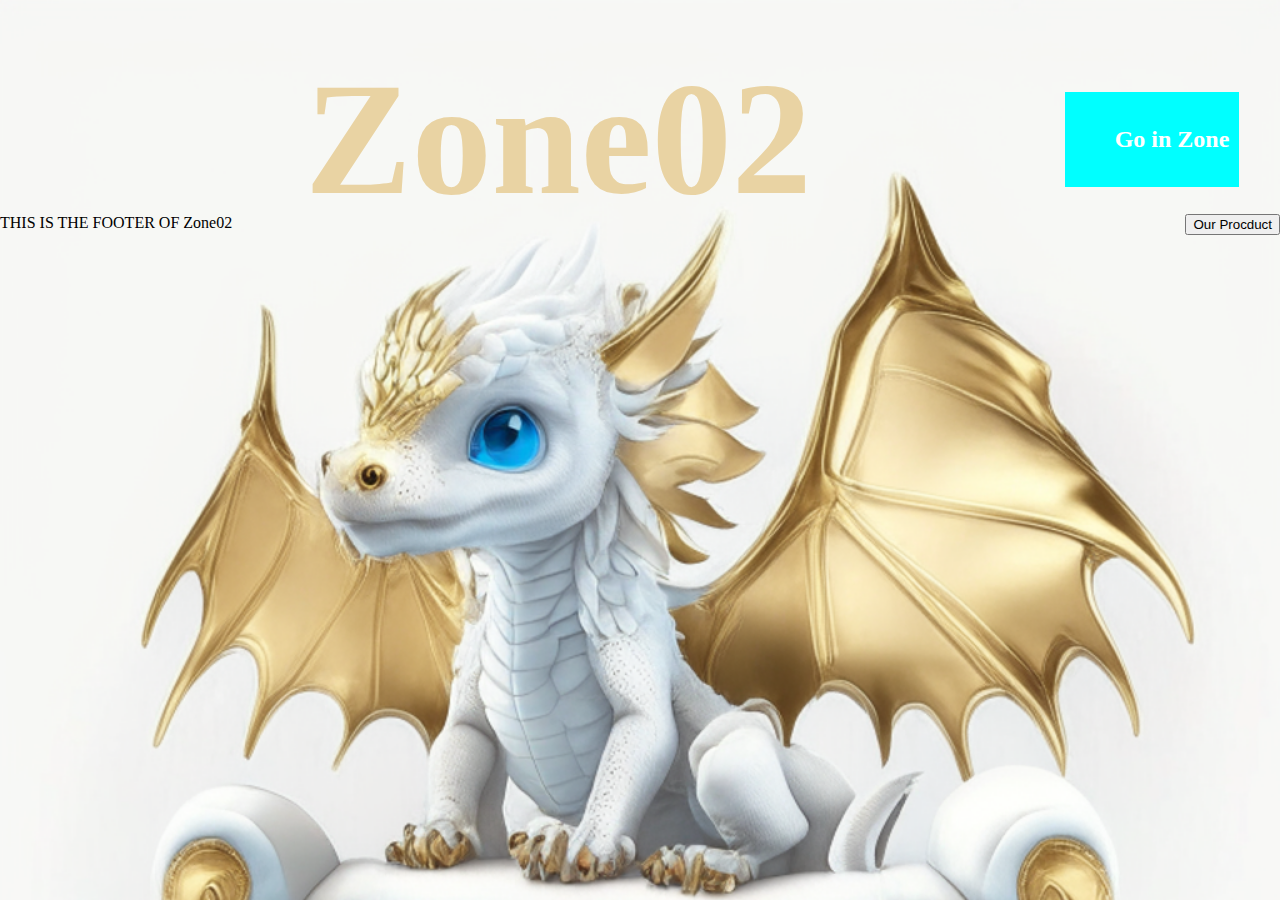
==== index.html @ a874aabd "frist comit" ====
<!DOCTYPE html>
<html lang="en">
<head>
    <meta charset="UTF-8">
    <meta name="viewport" content="width=device-width, initial-scale=1.0">
    <link rel="stylesheet" href="/css/style.css">
    <title>Zone02</title>
    <!--je créer la page dacceuille de mon site  qui  comprend deux section en html et css-->
</head>
<body>
   

   <header>
    <h1>Zone02</h1>
 
        <nav> 
            <ul>
               <li><a href="http://">Go in Zone</a></li>          
               
            </ul>
        </nav>
   </header>
  
   <main>
        <button class="btn">Our Procduct</button>
   </main>

   <footer>

        THIS IS THE FOOTER OF Zone02
   </footer>
</body>
</html>
---- css/style.css ----
body{
    background-image: url("../image/zone9.png");
    background-color: #000;
    height: 100%;
    width: 100%;
    margin: 0;
    justify-content: center;
    align-items: center;
    background-repeat: no-repeat;
    background-size: cover;
    /*display: flex;*/
}

header {   
    width: 100%;
    height: 150px;
    margin: auto;
    justify-content: center; 
    align-items: center;
    margin-top: 5%;
    /*background-color:rgba(255, 215, 0, 0.3);*/
    display: flex;
}

header h1{
    color: #E9D3A3; 
    text-align:center;
    justify-content: flex-end;
    font-size: 10em;
    width: 300px;
    margin-top: 1 px;
    margin-right:370px ;
    padding-top: 0;
    Position: absolute;
}

header nav {
    width: auto;
    background-color: aqua;
    padding: 10px;
    font-size: 1.5em;
    font-weight: bold;
    position: relative;
    left: 40%;

    /*justify-content: space-around;*/
   
}

nav ul{
    display: flex;
}
nav ul li{
    list-style-type: none;
}
nav ul li a{
    text-decoration: none;
    color:#fff;
    text-decoration-style: none;
   
}

main {
  float: right;
}
/*
nav ul li{   
    margin: auto;
    padding: 0;
}
header h1{
    color:#fff;
    text-align: center;
    text-transform: uppercase;
    font-size: 5em;
  
}
main {
    float:initial;
}


.btn{
display: flex;
margin:auto;
margin-top: 50px;
float:left;
}


*/
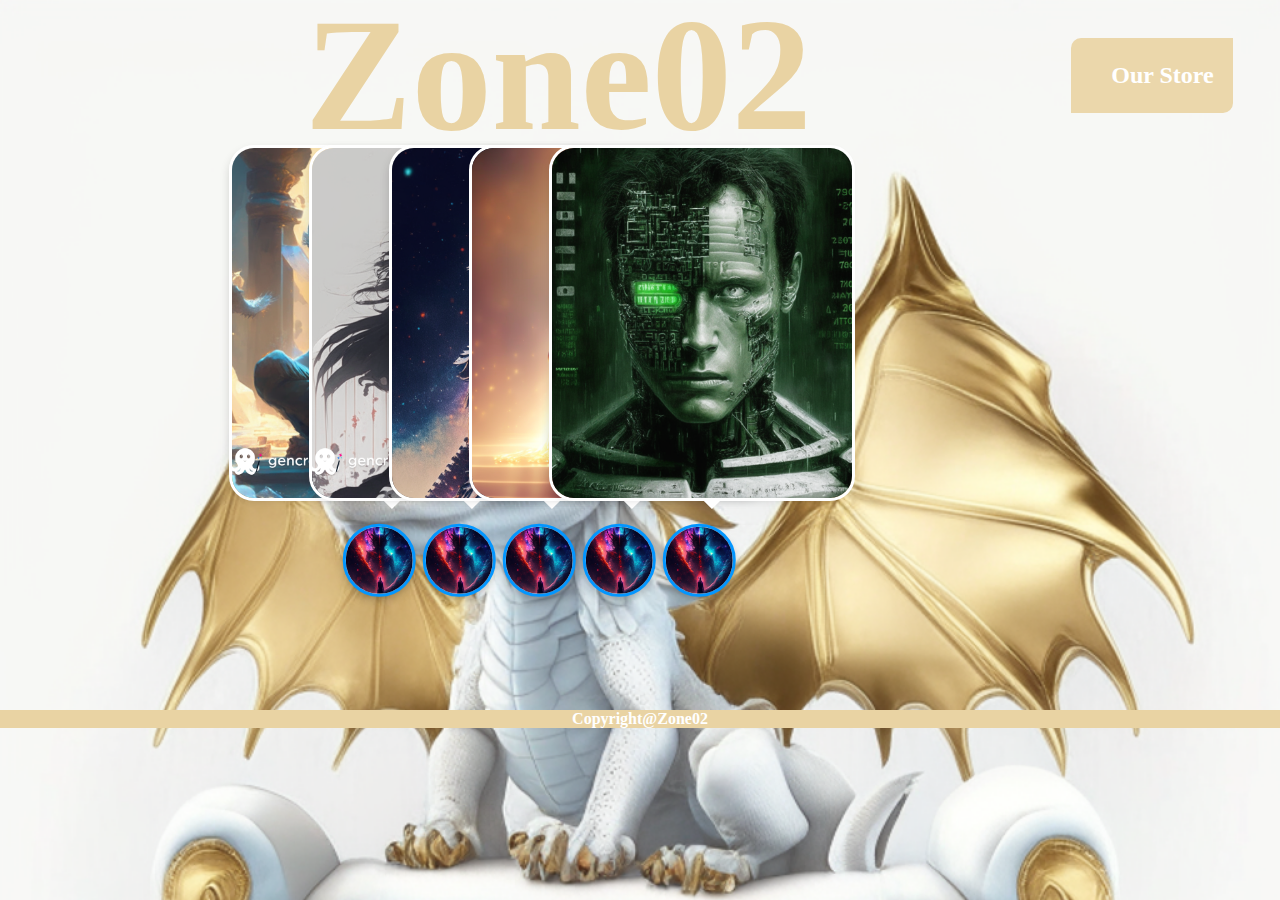
==== commit 6a3de147: "Second comite after build Zone02 page" ====
--- a/index.html
+++ b/index.html
@@ -4,6 +4,7 @@
     <meta charset="UTF-8">
     <meta name="viewport" content="width=device-width, initial-scale=1.0">
     <link rel="stylesheet" href="/css/style.css">
+    
     <title>Zone02</title>
     <!--je créer la page dacceuille de mon site  qui  comprend deux section en html et css-->
 </head>
@@ -15,19 +16,102 @@
  
         <nav> 
             <ul>
-               <li><a href="http://">Go in Zone</a></li>          
+               <li><a href="product.html">Our Store</a></li>          
                
             </ul>
         </nav>
    </header>
   
    <main>
-        <button class="btn">Our Procduct</button>
+    <div class="icon-image">
+        <div class="icon">
+          <img src="/image/devil.png" alt="" />
+        </div>
+        <div class="hover-image one">
+          <div class="img">
+            <img src="/image/zoneuser2.png" alt="" />
+          </div>
+          <div class="content">
+            <div class="details">
+              <div class="name">Mamadou cire Camara</div>
+              <div class="job">Learner || Simplon</div>
+            </div>
+          </div>
+        </div>
+      </div>
+    <div class="icon-image">
+        <div class="icon">
+          <img src="/image/devil.png" alt="" />
+        </div>
+        <div class="hover-image one">
+          <div class="img">
+            <img src="/image/zoneuser1.png" alt="" />
+          </div>
+          <div class="content">
+            <div class="details">
+              <div class="name">Marcel Tandou </div>
+              <div class="job">Learner || Simplon</div>
+            </div>
+          </div>
+        </div>
+      </div>
+    <div class="icon-image">
+        <div class="icon">
+          <img src="/image/devil.png" alt="" />
+        </div>
+        <div class="hover-image one">
+          <div class="img">
+            <img src="/image/zoneuser4.png" alt="" />
+          </div>
+          <div class="content">
+            <div class="details">
+              <div class="name">Sayfoulaye Diallo </div>
+              <div class="job">Learner || Simplon</div>
+            </div>
+          </div>
+        </div>
+      </div>
+    <div class="icon-image">
+        <div class="icon">
+          <img src="/image/devil.png" alt="" />
+        </div>
+        <div class="hover-image one">
+          <div class="img">
+            <img src="/image/zoneuser6.png" alt="" />
+          </div>
+          <div class="content">
+            <div class="details">
+              <div class="name">Adama </div>
+              <div class="job">Learner || Simplon</div>
+            </div>
+          </div>
+        </div>
+      </div>
+    <div class="icon-image">
+        <div class="icon">
+          <img src="/image/devil.png" alt="" />
+        </div>
+        <div class="hover-image one">
+          <div class="img">
+            <img src="/image/zoneuser3.png" alt="" />
+          </div>
+          <div class="content">
+            <div class="details">
+              <div class="name">Faye </div>
+              <div class="job">Learner || Simplon</div>
+            </div>
+          </div>
+        </div>
+      </div>
+      
    </main>
 
    <footer>
+        Copyright@Zone02
+   </footer>
+   
+ 
 
-        THIS IS THE FOOTER OF Zone02
-   </footer>
+    
 </body>
 </html>--- a/css/style.css
+++ b/css/style.css
@@ -17,7 +17,7 @@
     margin: auto;
     justify-content: center; 
     align-items: center;
-    margin-top: 5%;
+    margin-top: 0;
     /*background-color:rgba(255, 215, 0, 0.3);*/
     display: flex;
 }
@@ -36,12 +36,14 @@
 
 header nav {
     width: auto;
-    background-color: aqua;
-    padding: 10px;
+    background-color:rgba(233, 211, 163, 0.9);
+    padding: -30px;
+    padding-right: 19px;
     font-size: 1.5em;
     font-weight: bold;
     position: relative;
     left: 40%;
+    border-radius: 10px 0px 10px 0px;
 
     /*justify-content: space-around;*/
    
@@ -61,8 +63,154 @@
 }
 
 main {
-  float: right;
-}
+    height: 500px;
+    display: flex;
+    min-width: 400px;
+    align-items: flex-end;
+    justify-content: center;
+    margin-top: -55px;
+    margin-right: 202px;
+    
+}
+
+
+.icon-image{
+    position: relative;
+    height: 70px;
+    width: 70px;
+    margin: 0 5px;
+    cursor: pointer;
+    box-shadow: 0 5px 10px rgba(0, 0, 0, 0.25);
+    border-radius: 50%;
+    background: #fff;
+  }
+  .icon-image .icon img{
+    position: absolute;
+    height: 95%;
+    width: 95%;
+    left: 50%;
+    top: 50%;
+    transform: translate(-50%, -50%);
+    object-fit: cover;
+    border-radius: 50%;
+    border: 3px solid #0396FF;
+  }
+  .icon-image::before{
+    content: '';
+    position: absolute;
+    width: 50px;
+    height: 50px;
+    left: 50%;
+    top: -50px;
+    transform: translateX(-50%);
+  }
+  .icon-image .hover-image{
+    position: absolute;
+    height: 350px;
+    width: 300px;
+    bottom: 100px;
+    left: 50%;
+    z-index: 0;
+    transform: translateX(-50%);
+    border-radius: 25px;
+    pointer-events: none;
+    box-shadow: 0 5px 10px rgba(0, 0, 0, 0.15);
+    transition: transform 0.5s ease, z-index 0s, left 0.5s ease ;
+    transition-delay: 0s, 0.5s, 0.5s;
+  }
+  .icon-image:hover .hover-image{
+    left: -200px;
+    z-index: 12;
+    transform: translateX(80px);
+    transition: left 0.5s ease, z-index 0s, transform 0.5s ease;
+    transition-delay: 0s, 0.5s, 0.5s;
+  }
+  .hover-image img{
+    position: absolute;
+    height: 100%;
+    width: 100%;
+    object-fit: cover;
+    border: 3px solid #fff;
+    border-radius: 25px;
+  }
+  .hover-image .content{
+    position: absolute;
+    width: 100%;
+    bottom: -10px;
+    padding: 0 10px;
+  }
+  .content::before{
+    content: '';
+    position: absolute;
+    height: 20px;
+    width: 20px;
+    background: #fff;
+    left: 50%;
+    bottom: -7px;
+    transform: rotate(45deg) translateX(-50%);
+    z-index: -1;
+  }
+  .content .details{
+    position: relative;
+    background: #fff;
+    padding: 10px;
+    border-radius: 12px;
+    text-align: center;
+    opacity: 0;
+    pointer-events: none;
+    transform: translateY(10px);
+  }
+  .icon-image:hover .details{
+    transition: all 0.5s ease;
+    transition-delay: 0.9s;
+    opacity: 1;
+    transform: translateY(4px);
+    pointer-events: auto;
+  }
+  .details::before{
+    content: '';
+    position: absolute;
+    height: 20px;
+    width: 20px;
+    background: #fff;
+    left: 50%;
+    bottom: -15px;
+    transform: rotate(45deg) translateX(-50%);
+    z-index: -1;
+  }
+  .content .details .name{
+   font-size: 20px;
+   font-weight: 500;
+  }
+  .content .details .job{
+   font-size: 17px;
+   color: #0396FF;
+   margin: -3px 0 5px 0;
+  }
+  .content .details a:hover{
+    color: #0396FF;
+  }
+  .container .last .hover-image{
+    transition: none;
+  }
+  .container .last:hover .hover-image{
+    transition: 0;
+  }
+  .last:hover .details{
+    transition-delay: 0s;
+  }
+
+footer{
+    width: 100%;
+    background-color: #E9D3A3;
+    color: #fff;
+    align-items: center;
+    justify-content: center;
+    text-align: center;
+    margin-top: 9%;
+    font-weight: bold;
+}
+
 /*
 nav ul li{   
     margin: auto;
